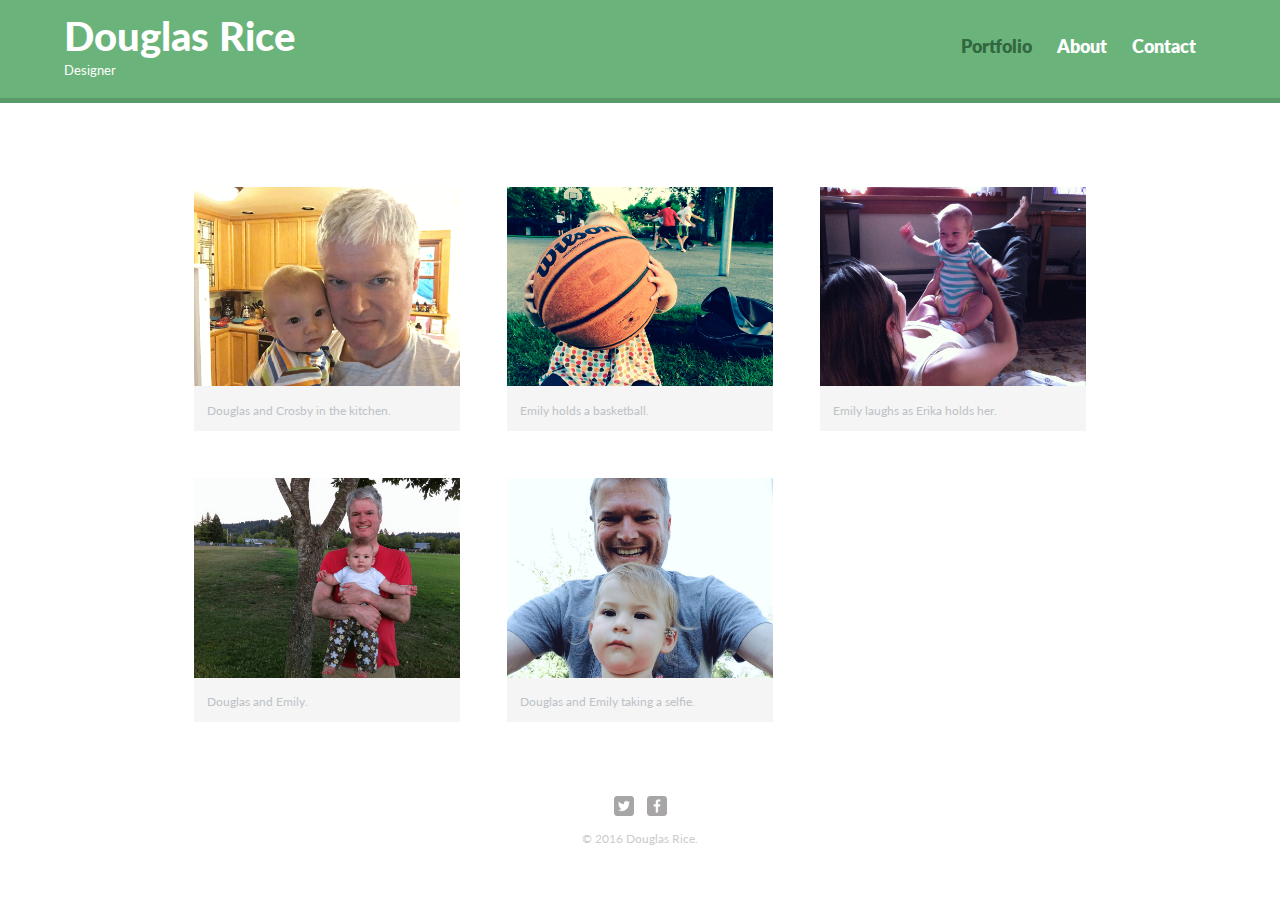
==== index.html @ 33dbeaab "Add first project files" ====
<!DOCTYPE html>
<html>
<head>
  <meta charset="utf-8">
  <title>Douglas Rice | Designer</title>
  <link rel="stylesheet" type="text/css" href="css/normalize.css">
  <link href='https://fonts.googleapis.com/css?family=Lato:400,400italic,900,700,700italic,900italic' rel='stylesheet' type='text/css'>
  <link rel="stylesheet" type="text/css" href="css/main.css">
  <link rel="stylesheet" type="text/css" href="css/responsive.css">
  <meta name="viewport" content="width=device-width, initial-scale=1.0">
</head>
  <body>
    <header>
      <a href="index.html" id="logo">
        <h1>Douglas Rice</h1>
        <h2>Designer</h2>
      </a>
      <nav>
        <ul>
          <li><a href="index.html" class="selected">Portfolio</a></li>
          <li><a href="about.html">About</a></li>
          <li><a href="contact.html">Contact</a></li>
        </ul> 
      </nav>
    </header>
    <div id="wrapper">
      <section>
        <ul id="gallery">
          <li>
            <a href="img/crosby.png">
              <img src="img/crosby.png" alt="">
              <p>Douglas and Crosby in the kitchen.</p>
            </a>
          </li>
          <li>
            <a href="img/basketball.png">
              <img src="img/basketball.png" alt="">
              <p>Emily holds a basketball.</p>
            </a>
          </li>
          <li>
            <a href="img/laughing.png">
              <img src="img/laughing.png" alt="">
              <p>Emily laughs as Erika holds her.</p>
            </a>
          </li>
          <li>
            <a href="img/under_tree.png">
              <img src="img/under_tree.png" alt="">
              <p>Douglas and Emily.</p>
            </a>
          </li>
          <li>
            <a href="img/sitting_smiling.png">
              <img src="img/sitting_smiling.png" alt="">
              <p>Douglas and Emily taking a selfie.</p>
            </a>
          </li>
        </ul>
      </section>
      <footer>
        <a href="http://twitter.com/dougr0770"><img src="img/twitter-wrap.png" alt="Twitter Logo" class="social-icon"></a>
        <a href="http://facebook.com/dangerbird64"><img src="img/facebook-wrap.png" alt="Facebook Logo" class="social-icon"></a>
        <p>&copy; 2016 Douglas Rice.</p>
      </footer>
    </div>
  </body>
</html>
---- css/main.css ----
/************************************
GENERAL
*************************************/

body {
  font-family: 'Lato', sans-serif;

}

#wrapper {
  max-width: 940px;
  margin: 0 auto;
  padding: 0 5%;
}

a {
  text-decoration: none;
}

img {
  max-width: 100%;
}

h3 {
  margin: 0 0 1em 0;
}



/************************************
HEADING
*************************************/

header {
  float: left;
  margin: 0 0 30px 0;
  padding: 5px 0 0 0;
  width: 100%;
}

#logo {
  text-align: center;
  margin: 0;
}

h1 {
  margin: 15px 0;
  font-size: 1.75em;
  font-weight: 900;
  line-height: 0.8em;
}

h2 {
  font-size: 0.75em;
  margin: -5px 0 0;
  font-weight: normal;
}



/************************************
NAVIGATION
*************************************/

nav {
  text-align: center;
  padding: 10px 0;
  margin: 20px 0 0;
}

nav ul {
  list-style: none;
  margin: 0 10px;
  padding: 0;
}

nav li {
  display: inline-block;
}

nav a {
  font-weight: 800;
  padding: 15px 10px;
}


/************************************
FOOTER
*************************************/

footer {
  font-size: 0.75em;
  text-align: center;
  clear: both;
  padding-top: 50px;
  color: #ccc;
}

.social-icon {
  width: 20px;
  height: 20px;
  margin: 0 5px;
}


/************************************
PAGE: PORTFOLIO
*************************************/

#gallery {
  margin: 0;
  padding: 0;
  list-style: none;
}

#gallery li {
  float: left;
  width: 45%;
  margin: 2.5%;
  background-color: #f5f5f5;
  color: #bdc3c7;
}

#gallery li a p {
  margin: 0;
  padding: 5%;
  font-size: 0.75em;
  color: #bdc3c7;
}



/************************************
PAGE: ABOUT
*************************************/

.profile-photo {
  display: block;
  max-width: 150px;
  margin: 0 auto 30px;
  border-radius: 100%;
}



/************************************
PAGE: CONTACT
*************************************/

.contact-info {
  list-style: none;
  padding: 0;
  margin: 0;
  font-size: 0.9em;
}

.contact-info a {
  display: block;
  min-height: 20px;
  background-repeat: no-repeat;
  background-size: 20px 20px;
  padding: 0 0 0 30px;
  margin: 0 0 10px;
}

.contact-info li.phone a {
  background-image: url('../img/phone.png')
}

.contact-info li.mail a {
  background-image: url('../img/mail.png')
}

.contact-info li.twitter a {
  background-image: url('../img/twitter.png')
}


/************************************
COLORS
*************************************/

/* site body */
body {
  background-color: #fff;
  color: #999;
}

/* green header */
header {
  background: #6ab47b;
  border-color: #599a68;
}

/* nav background on mobile */
nav {
  background: #599a68;
}

/* logo text */
h1, h2 {
  color: #fff;
}

/* links */
a {
  color: #6ab47b;
}

/* nav link */
nav a, nav a:visited {
  color: #fff;
}

/* selected nav link */
nav a.selected, nav a:hover {
  color: #32673f;
}
---- css/responsive.css ----
/*Fix the layout on small screen:*/
/*@media screen and (max-width: 479px) {
  
  #gallery li:nth-child(3n) {
    clear: left;
  }
}*/



@media screen and (min-width: 480px) {
  
  /************************************
  TWO COLUMN LAYOUT
  *************************************/

  #primary {
    width: 50%;
    float: left;
  }

  #secondary {
    width: 40%;
    float: right;
  }



  /************************************
  PAGE: PORTFOLIO
  *************************************/

  #gallery li {
    width: 28.3333%; /* 3 column page minus margins */
  }

  #gallery li:nth-child(4n) {
    clear: left;
  }



  /************************************
  PAGE: ABOUT
  *************************************/

  .profile-photo {
    float: left;
    margin: 0 5% 130px 0;
  }


}

@media screen and (min-width: 660px) {
  
  /************************************
  HEADER
  *************************************/

  nav {
    background: none;
    float: right;
    font-size: 1.125em;
    margin-right: 5%;
    text-align: right;
    width: 45%;
  }

  #logo {
    float: left;
    margin-left: 5%;
    text-align: left;
    width: 45%;
  }

  h1 {
    font-size: 2.5em;
  }

  h2 {
    font-size: 0.825em;
    margin-bottom: 20px;
  }

  header {
    border-bottom: 5px solid #599a68;
    margin-bottom: 60px;
  }


}
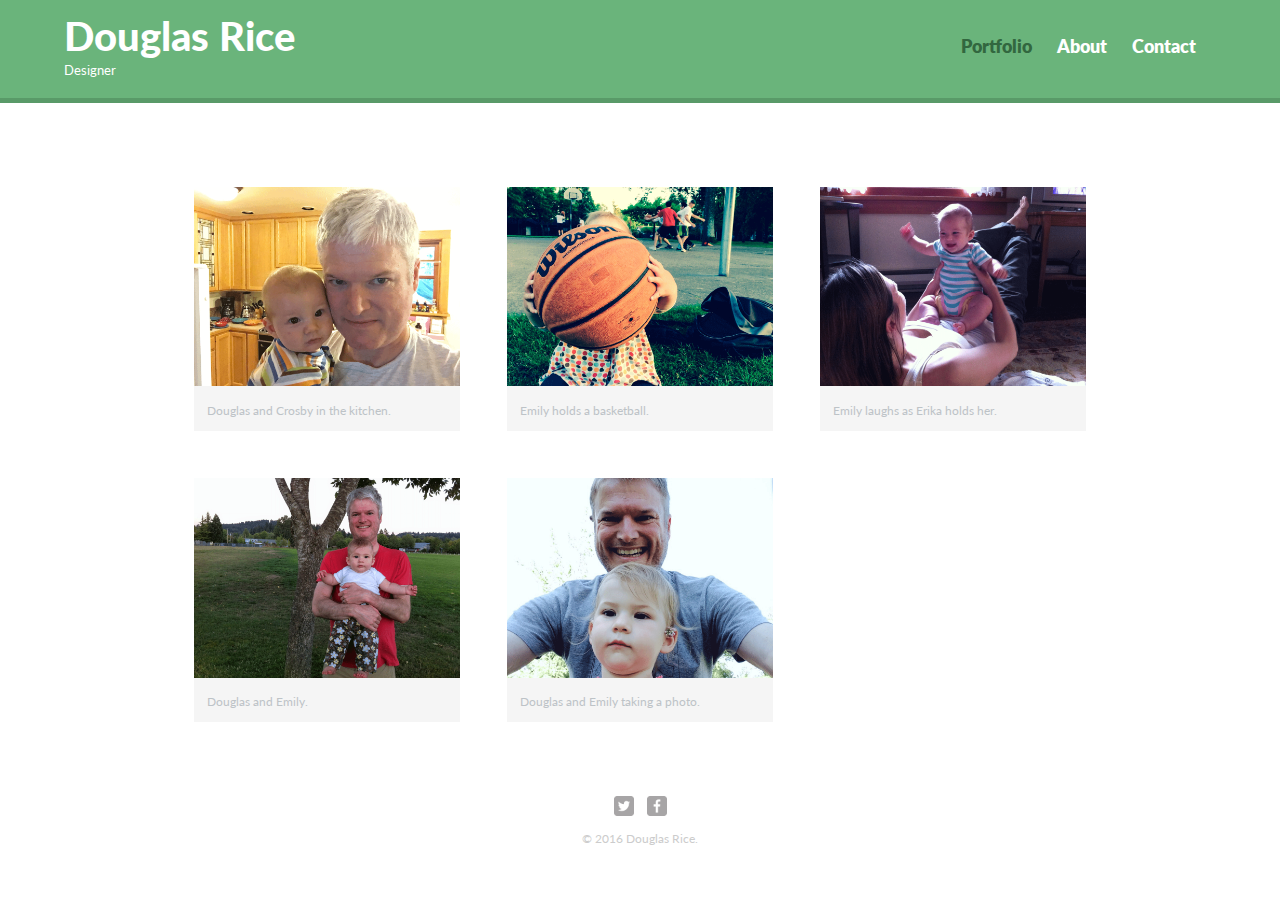
==== commit ae9e47e0: "wording change" ====
--- a/index.html
+++ b/index.html
@@ -53,7 +53,7 @@
           <li>
             <a href="img/sitting_smiling.png">
               <img src="img/sitting_smiling.png" alt="">
-              <p>Douglas and Emily taking a selfie.</p>
+              <p>Douglas and Emily taking a photo.</p>
             </a>
           </li>
         </ul>
